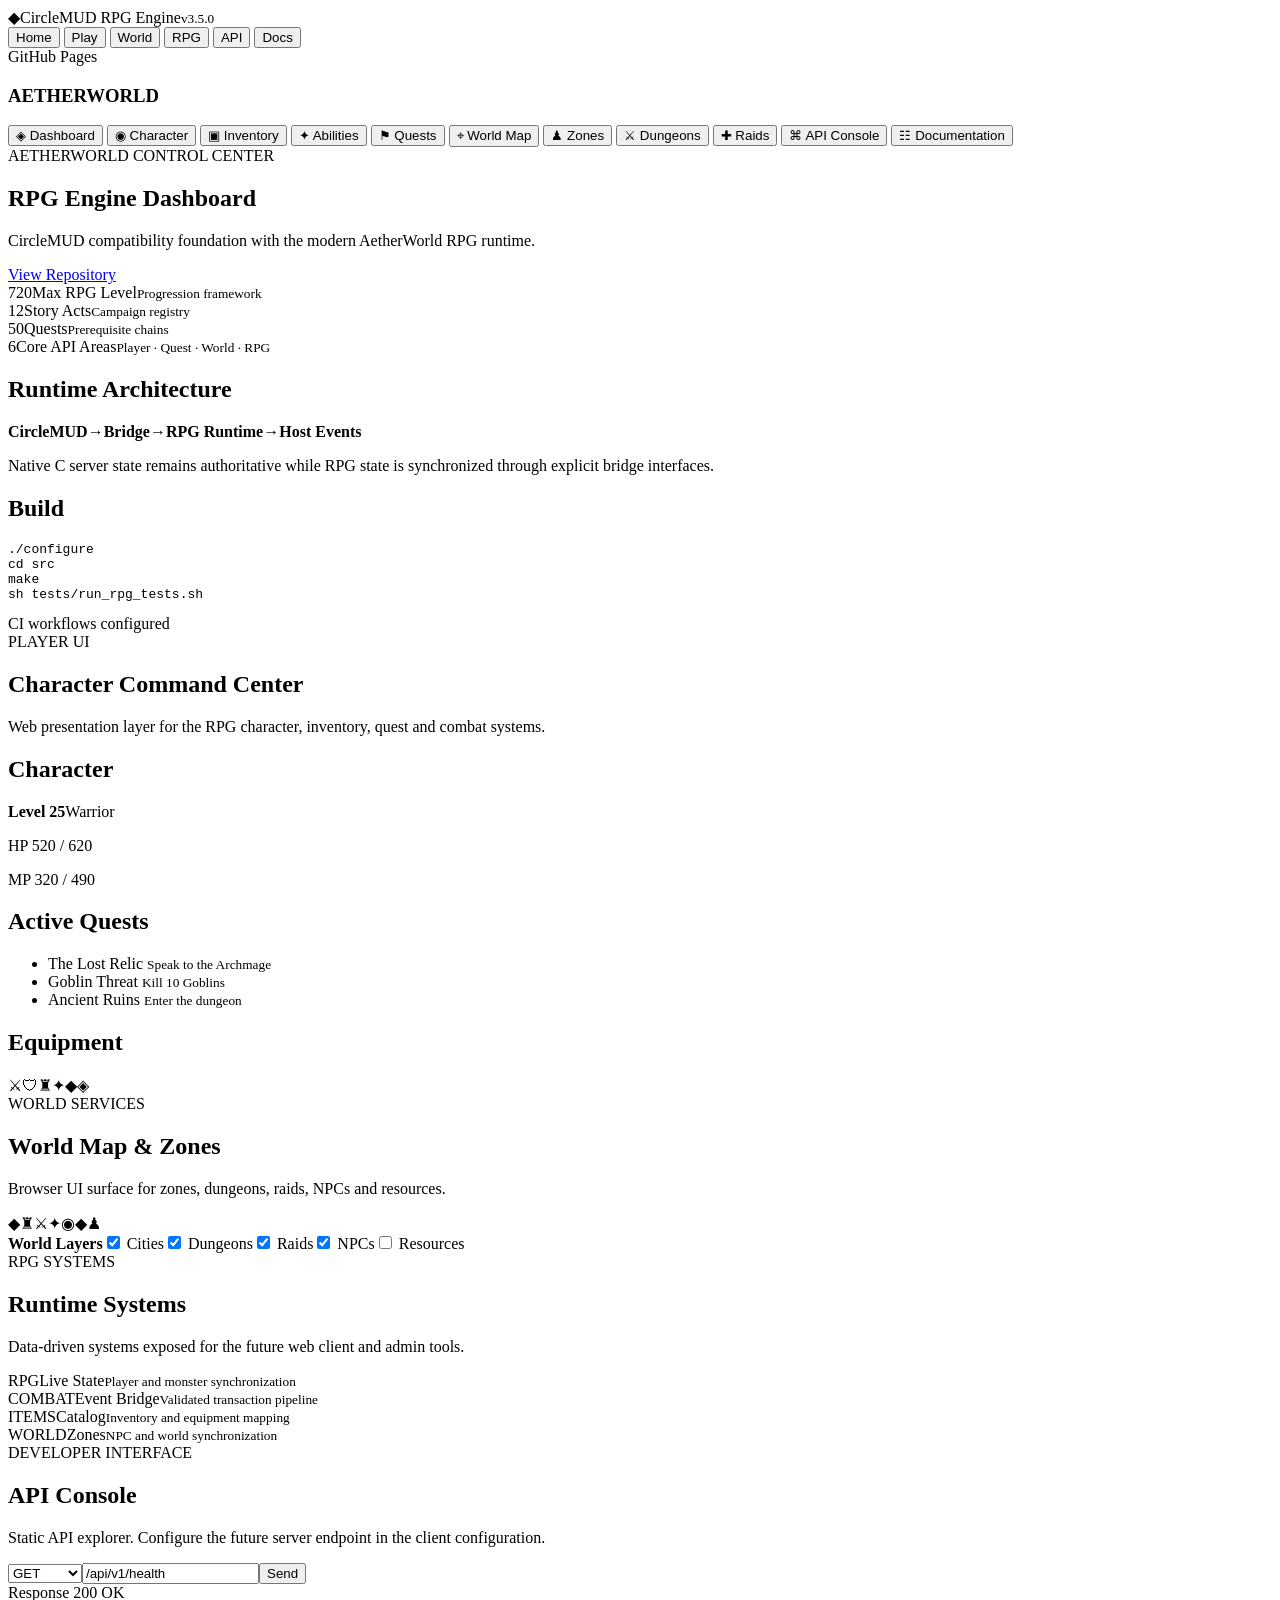
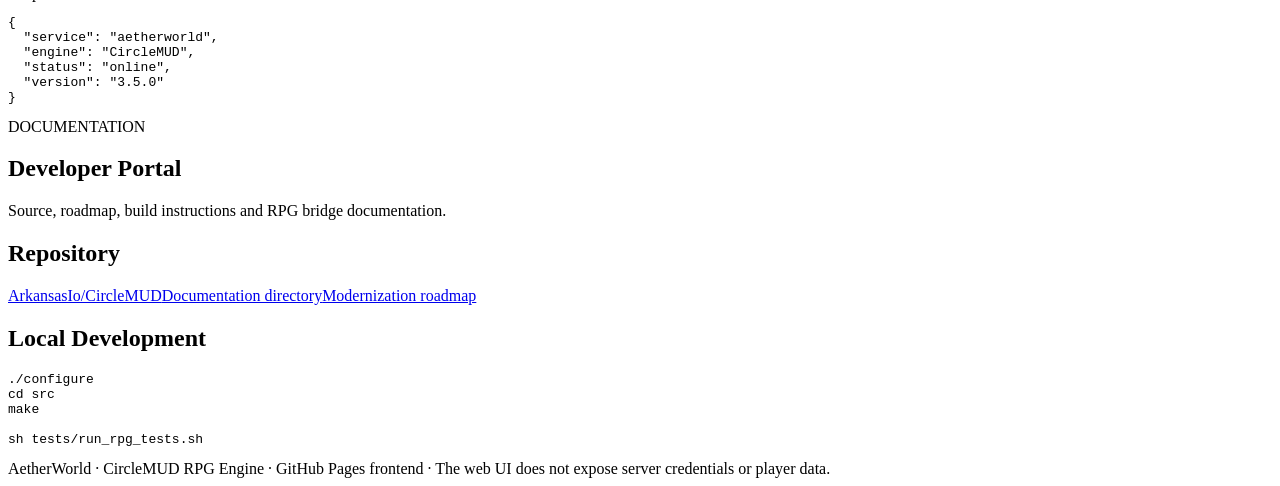
==== docs/site/index.html @ 9a48eed9 "Add AetherWorld GitHub Pages dashboard" ====
<!doctype html>
<html lang="en">
<head>
  <meta charset="utf-8">
  <meta name="viewport" content="width=device-width,initial-scale=1">
  <meta name="description" content="AetherWorld CircleMUD RPG engine dashboard and API documentation.">
  <title>AetherWorld | CircleMUD RPG Engine</title>
  <link rel="stylesheet" href="styles.css">
</head>
<body>
  <header class="topbar">
    <div class="brand"><span class="brand-mark">◆</span><span>CircleMUD RPG Engine</span><small>v3.5.0</small></div>
    <nav>
      <button class="nav active" data-view="dashboard">Home</button>
      <button class="nav" data-view="play">Play</button>
      <button class="nav" data-view="world">World</button>
      <button class="nav" data-view="rpg">RPG</button>
      <button class="nav" data-view="api">API</button>
      <button class="nav" data-view="docs">Docs</button>
    </nav>
    <div class="status"><i></i> GitHub Pages</div>
  </header>

  <main class="shell">
    <aside class="sidebar">
      <h3>AETHERWORLD</h3>
      <button class="side active" data-view="dashboard">◈ Dashboard</button>
      <button class="side" data-view="play">◉ Character</button>
      <button class="side" data-view="play">▣ Inventory</button>
      <button class="side" data-view="rpg">✦ Abilities</button>
      <button class="side" data-view="play">⚑ Quests</button>
      <button class="side" data-view="world">⌖ World Map</button>
      <button class="side" data-view="world">♟ Zones</button>
      <button class="side" data-view="rpg">⚔ Dungeons</button>
      <button class="side" data-view="rpg">✚ Raids</button>
      <button class="side" data-view="api">⌘ API Console</button>
      <button class="side" data-view="docs">☷ Documentation</button>
    </aside>

    <section class="content">
      <div id="dashboard" class="view active-view">
        <div class="hero"><div><span class="eyebrow">AETHERWORLD CONTROL CENTER</span><h1>RPG Engine Dashboard</h1><p>CircleMUD compatibility foundation with the modern AetherWorld RPG runtime.</p></div><a class="button" href="https://github.com/ArkansasIo/CircleMUD">View Repository</a></div>
        <div class="cards">
          <article><span class="metric">720</span><span>Max RPG Level</span><small>Progression framework</small></article>
          <article><span class="metric">12</span><span>Story Acts</span><small>Campaign registry</small></article>
          <article><span class="metric">50</span><span>Quests</span><small>Prerequisite chains</small></article>
          <article><span class="metric">6</span><span>Core API Areas</span><small>Player · Quest · World · RPG</small></article>
        </div>
        <div class="grid2">
          <section class="panel"><h2>Runtime Architecture</h2><div class="flow"><b>CircleMUD</b><span>→</span><b>Bridge</b><span>→</span><b>RPG Runtime</b><span>→</span><b>Host Events</b></div><p>Native C server state remains authoritative while RPG state is synchronized through explicit bridge interfaces.</p></section>
          <section class="panel"><h2>Build</h2><pre>./configure
cd src
make
sh tests/run_rpg_tests.sh</pre><div class="badge">CI workflows configured</div></section>
        </div>
      </div>

      <div id="play" class="view"><div class="hero compact"><div><span class="eyebrow">PLAYER UI</span><h1>Character Command Center</h1><p>Web presentation layer for the RPG character, inventory, quest and combat systems.</p></div></div><div class="grid3"><section class="panel"><h2>Character</h2><div class="stat"><b>Level 25</b><span>Warrior</span></div><div class="bar hp"><span style="width:84%"></span></div><p>HP 520 / 620</p><div class="bar mp"><span style="width:65%"></span></div><p>MP 320 / 490</p></section><section class="panel"><h2>Active Quests</h2><ul class="list"><li>The Lost Relic <small>Speak to the Archmage</small></li><li>Goblin Threat <small>Kill 10 Goblins</small></li><li>Ancient Ruins <small>Enter the dungeon</small></li></ul></section><section class="panel"><h2>Equipment</h2><div class="slots"><span>⚔</span><span>🛡</span><span>♜</span><span>✦</span><span>◆</span><span>◈</span></div></section></div></div>

      <div id="world" class="view"><div class="hero compact"><div><span class="eyebrow">WORLD SERVICES</span><h1>World Map & Zones</h1><p>Browser UI surface for zones, dungeons, raids, NPCs and resources.</p></div></div><section class="panel map"><div class="map-art"><span>◆</span><span>♜</span><span>⚔</span><span>✦</span><span>◉</span><span>◆</span><span>♟</span></div><div class="legend"><b>World Layers</b><label><input type="checkbox" checked> Cities</label><label><input type="checkbox" checked> Dungeons</label><label><input type="checkbox" checked> Raids</label><label><input type="checkbox" checked> NPCs</label><label><input type="checkbox"> Resources</label></div></section></div>

      <div id="rpg" class="view"><div class="hero compact"><div><span class="eyebrow">RPG SYSTEMS</span><h1>Runtime Systems</h1><p>Data-driven systems exposed for the future web client and admin tools.</p></div></div><div class="cards"><article><span class="metric">RPG</span><span>Live State</span><small>Player and monster synchronization</small></article><article><span class="metric">COMBAT</span><span>Event Bridge</span><small>Validated transaction pipeline</small></article><article><span class="metric">ITEMS</span><span>Catalog</span><small>Inventory and equipment mapping</small></article><article><span class="metric">WORLD</span><span>Zones</span><small>NPC and world synchronization</small></article></div></div>

      <div id="api" class="view"><div class="hero compact"><div><span class="eyebrow">DEVELOPER INTERFACE</span><h1>API Console</h1><p>Static API explorer. Configure the future server endpoint in the client configuration.</p></div></div><section class="panel api-console"><div class="request"><select id="method"><option>GET</option><option>POST</option><option>PUT</option><option>DELETE</option></select><input id="endpoint" value="/api/v1/health"><button id="send">Send</button></div><div class="response"><div class="response-head">Response <span id="status">200 OK</span></div><pre id="responseBody">{
  "service": "aetherworld",
  "engine": "CircleMUD",
  "status": "online",
  "version": "3.5.0"
}</pre></div></section></div>

      <div id="docs" class="view"><div class="hero compact"><div><span class="eyebrow">DOCUMENTATION</span><h1>Developer Portal</h1><p>Source, roadmap, build instructions and RPG bridge documentation.</p></div></div><div class="grid2"><section class="panel"><h2>Repository</h2><a href="https://github.com/ArkansasIo/CircleMUD">ArkansasIo/CircleMUD</a><a href="https://github.com/ArkansasIo/CircleMUD/tree/master/docs">Documentation directory</a><a href="https://github.com/ArkansasIo/CircleMUD/blob/master/docs/ROADMAP.md">Modernization roadmap</a></section><section class="panel"><h2>Local Development</h2><pre>./configure
cd src
make

sh tests/run_rpg_tests.sh</pre></section></div></div>
    </section>
  </main>
  <footer>AetherWorld · CircleMUD RPG Engine · GitHub Pages frontend · The web UI does not expose server credentials or player data.</footer>
  <script src="app.js"></script>
</body>
</html>
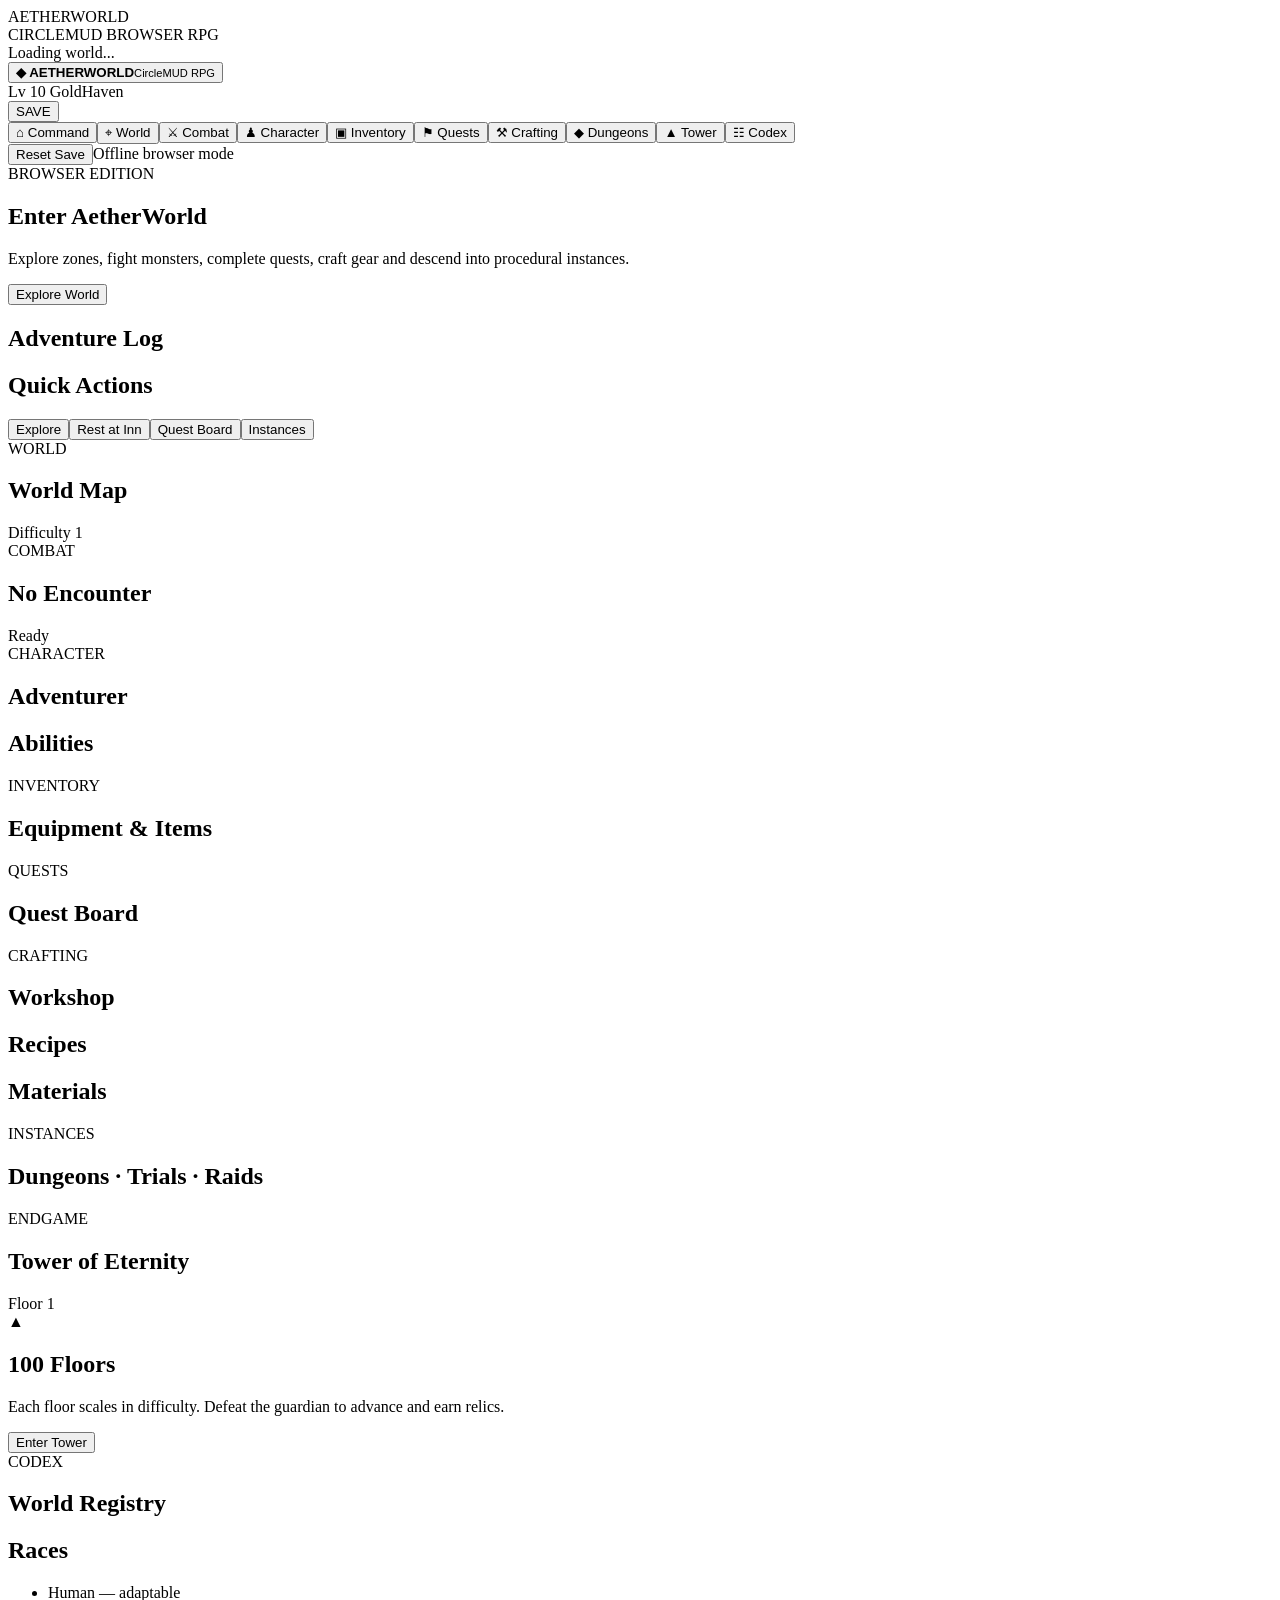
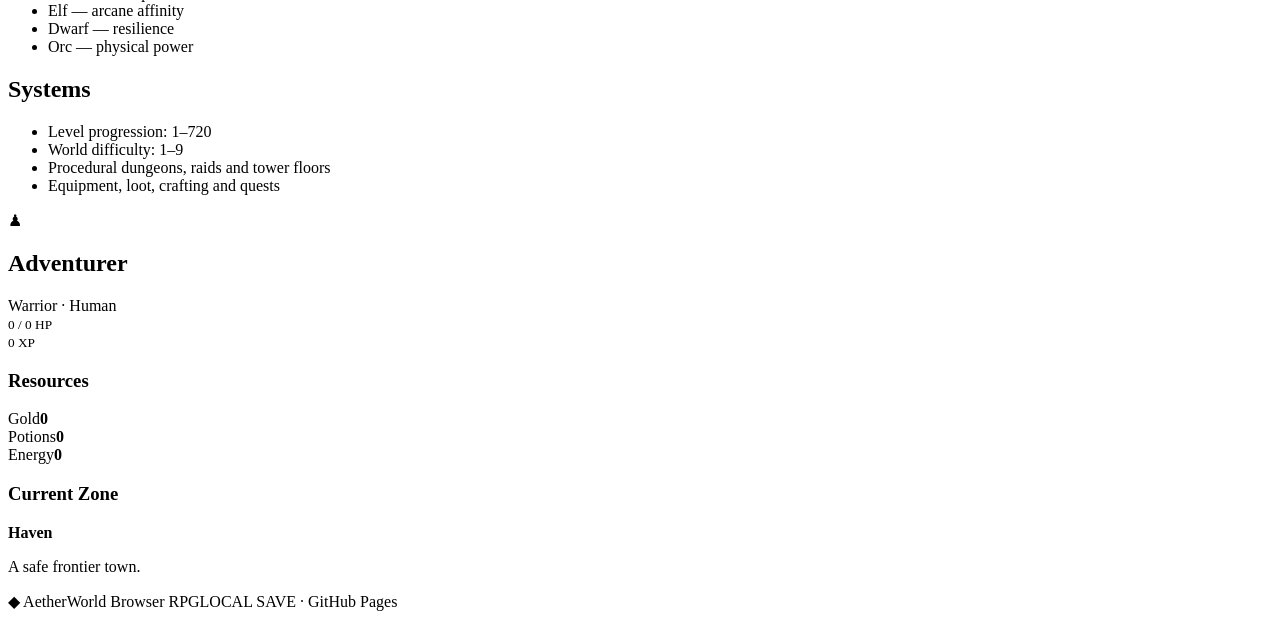
==== commit a430e5eb: "build: replace Pages shell with playable browser RPG" ====
--- a/docs/site/index.html
+++ b/docs/site/index.html
@@ -1,81 +1,37 @@
 <!doctype html>
 <html lang="en">
 <head>
-  <meta charset="utf-8">
-  <meta name="viewport" content="width=device-width,initial-scale=1">
-  <meta name="description" content="AetherWorld CircleMUD RPG engine dashboard and API documentation.">
-  <title>AetherWorld | CircleMUD RPG Engine</title>
-  <link rel="stylesheet" href="styles.css">
+<meta charset="utf-8">
+<meta name="viewport" content="width=device-width,initial-scale=1,viewport-fit=cover">
+<meta name="description" content="AetherWorld — playable browser RPG edition of the CircleMUD project.">
+<title>AetherWorld — CircleMUD Browser RPG</title>
+<link rel="stylesheet" href="game.css">
 </head>
 <body>
-  <header class="topbar">
-    <div class="brand"><span class="brand-mark">◆</span><span>CircleMUD RPG Engine</span><small>v3.5.0</small></div>
-    <nav>
-      <button class="nav active" data-view="dashboard">Home</button>
-      <button class="nav" data-view="play">Play</button>
-      <button class="nav" data-view="world">World</button>
-      <button class="nav" data-view="rpg">RPG</button>
-      <button class="nav" data-view="api">API</button>
-      <button class="nav" data-view="docs">Docs</button>
-    </nav>
-    <div class="status"><i></i> GitHub Pages</div>
-  </header>
-
-  <main class="shell">
-    <aside class="sidebar">
-      <h3>AETHERWORLD</h3>
-      <button class="side active" data-view="dashboard">◈ Dashboard</button>
-      <button class="side" data-view="play">◉ Character</button>
-      <button class="side" data-view="play">▣ Inventory</button>
-      <button class="side" data-view="rpg">✦ Abilities</button>
-      <button class="side" data-view="play">⚑ Quests</button>
-      <button class="side" data-view="world">⌖ World Map</button>
-      <button class="side" data-view="world">♟ Zones</button>
-      <button class="side" data-view="rpg">⚔ Dungeons</button>
-      <button class="side" data-view="rpg">✚ Raids</button>
-      <button class="side" data-view="api">⌘ API Console</button>
-      <button class="side" data-view="docs">☷ Documentation</button>
-    </aside>
-
-    <section class="content">
-      <div id="dashboard" class="view active-view">
-        <div class="hero"><div><span class="eyebrow">AETHERWORLD CONTROL CENTER</span><h1>RPG Engine Dashboard</h1><p>CircleMUD compatibility foundation with the modern AetherWorld RPG runtime.</p></div><a class="button" href="https://github.com/ArkansasIo/CircleMUD">View Repository</a></div>
-        <div class="cards">
-          <article><span class="metric">720</span><span>Max RPG Level</span><small>Progression framework</small></article>
-          <article><span class="metric">12</span><span>Story Acts</span><small>Campaign registry</small></article>
-          <article><span class="metric">50</span><span>Quests</span><small>Prerequisite chains</small></article>
-          <article><span class="metric">6</span><span>Core API Areas</span><small>Player · Quest · World · RPG</small></article>
-        </div>
-        <div class="grid2">
-          <section class="panel"><h2>Runtime Architecture</h2><div class="flow"><b>CircleMUD</b><span>→</span><b>Bridge</b><span>→</span><b>RPG Runtime</b><span>→</span><b>Host Events</b></div><p>Native C server state remains authoritative while RPG state is synchronized through explicit bridge interfaces.</p></section>
-          <section class="panel"><h2>Build</h2><pre>./configure
-cd src
-make
-sh tests/run_rpg_tests.sh</pre><div class="badge">CI workflows configured</div></section>
-        </div>
-      </div>
-
-      <div id="play" class="view"><div class="hero compact"><div><span class="eyebrow">PLAYER UI</span><h1>Character Command Center</h1><p>Web presentation layer for the RPG character, inventory, quest and combat systems.</p></div></div><div class="grid3"><section class="panel"><h2>Character</h2><div class="stat"><b>Level 25</b><span>Warrior</span></div><div class="bar hp"><span style="width:84%"></span></div><p>HP 520 / 620</p><div class="bar mp"><span style="width:65%"></span></div><p>MP 320 / 490</p></section><section class="panel"><h2>Active Quests</h2><ul class="list"><li>The Lost Relic <small>Speak to the Archmage</small></li><li>Goblin Threat <small>Kill 10 Goblins</small></li><li>Ancient Ruins <small>Enter the dungeon</small></li></ul></section><section class="panel"><h2>Equipment</h2><div class="slots"><span>⚔</span><span>🛡</span><span>♜</span><span>✦</span><span>◆</span><span>◈</span></div></section></div></div>
-
-      <div id="world" class="view"><div class="hero compact"><div><span class="eyebrow">WORLD SERVICES</span><h1>World Map & Zones</h1><p>Browser UI surface for zones, dungeons, raids, NPCs and resources.</p></div></div><section class="panel map"><div class="map-art"><span>◆</span><span>♜</span><span>⚔</span><span>✦</span><span>◉</span><span>◆</span><span>♟</span></div><div class="legend"><b>World Layers</b><label><input type="checkbox" checked> Cities</label><label><input type="checkbox" checked> Dungeons</label><label><input type="checkbox" checked> Raids</label><label><input type="checkbox" checked> NPCs</label><label><input type="checkbox"> Resources</label></div></section></div>
-
-      <div id="rpg" class="view"><div class="hero compact"><div><span class="eyebrow">RPG SYSTEMS</span><h1>Runtime Systems</h1><p>Data-driven systems exposed for the future web client and admin tools.</p></div></div><div class="cards"><article><span class="metric">RPG</span><span>Live State</span><small>Player and monster synchronization</small></article><article><span class="metric">COMBAT</span><span>Event Bridge</span><small>Validated transaction pipeline</small></article><article><span class="metric">ITEMS</span><span>Catalog</span><small>Inventory and equipment mapping</small></article><article><span class="metric">WORLD</span><span>Zones</span><small>NPC and world synchronization</small></article></div></div>
-
-      <div id="api" class="view"><div class="hero compact"><div><span class="eyebrow">DEVELOPER INTERFACE</span><h1>API Console</h1><p>Static API explorer. Configure the future server endpoint in the client configuration.</p></div></div><section class="panel api-console"><div class="request"><select id="method"><option>GET</option><option>POST</option><option>PUT</option><option>DELETE</option></select><input id="endpoint" value="/api/v1/health"><button id="send">Send</button></div><div class="response"><div class="response-head">Response <span id="status">200 OK</span></div><pre id="responseBody">{
-  "service": "aetherworld",
-  "engine": "CircleMUD",
-  "status": "online",
-  "version": "3.5.0"
-}</pre></div></section></div>
-
-      <div id="docs" class="view"><div class="hero compact"><div><span class="eyebrow">DOCUMENTATION</span><h1>Developer Portal</h1><p>Source, roadmap, build instructions and RPG bridge documentation.</p></div></div><div class="grid2"><section class="panel"><h2>Repository</h2><a href="https://github.com/ArkansasIo/CircleMUD">ArkansasIo/CircleMUD</a><a href="https://github.com/ArkansasIo/CircleMUD/tree/master/docs">Documentation directory</a><a href="https://github.com/ArkansasIo/CircleMUD/blob/master/docs/ROADMAP.md">Modernization roadmap</a></section><section class="panel"><h2>Local Development</h2><pre>./configure
-cd src
-make
-
-sh tests/run_rpg_tests.sh</pre></section></div></div>
-    </section>
-  </main>
-  <footer>AetherWorld · CircleMUD RPG Engine · GitHub Pages frontend · The web UI does not expose server credentials or player data.</footer>
-  <script src="app.js"></script>
+<div id="boot" class="boot"><div class="boot-card"><div class="logo">AETHERWORLD</div><div class="sub">CIRCLEMUD BROWSER RPG</div><div class="boot-bar"><span id="boot-progress"></span></div><div id="boot-text">Loading world...</div></div></div>
+<div id="game" class="game hidden">
+<header class="topbar"><button class="brand" data-screen="home"><b>◆ AETHERWORLD</b><small>CircleMUD RPG</small></button><div class="topstats"><span id="top-level">Lv 1</span><span id="top-gold">0 Gold</span><span id="top-zone">Haven</span></div><button id="save-btn" class="small-btn">SAVE</button></header>
+<div class="layout">
+<aside class="sidebar">
+<button data-screen="home">⌂ Command</button><button data-screen="world">⌖ World</button><button data-screen="combat">⚔ Combat</button><button data-screen="character">♟ Character</button><button data-screen="inventory">▣ Inventory</button><button data-screen="quests">⚑ Quests</button><button data-screen="craft">⚒ Crafting</button><button data-screen="dungeons">◆ Dungeons</button><button data-screen="tower">▲ Tower</button><button data-screen="codex">☷ Codex</button>
+<div class="sidebar-foot"><button id="reset-btn" class="danger">Reset Save</button><span>Offline browser mode</span></div>
+</aside>
+<main class="main">
+<section id="home" class="screen active"><div class="hero"><div><span class="eyebrow">BROWSER EDITION</span><h1>Enter AetherWorld</h1><p>Explore zones, fight monsters, complete quests, craft gear and descend into procedural instances.</p></div><button class="primary" data-action="explore">Explore World</button></div><div class="grid four" id="home-cards"></div><div class="grid two"><article class="panel"><h2>Adventure Log</h2><div id="log" class="log"></div></article><article class="panel"><h2>Quick Actions</h2><div class="actions"><button data-action="explore">Explore</button><button data-action="heal">Rest at Inn</button><button data-screen="quests">Quest Board</button><button data-screen="dungeons">Instances</button></div></article></div></section>
+<section id="world" class="screen"><div class="section-head"><div><span class="eyebrow">WORLD</span><h1>World Map</h1></div><span id="world-difficulty" class="pill">Difficulty 1</span></div><div id="world-map" class="world-map"></div><div class="grid three" id="zone-list"></div></section>
+<section id="combat" class="screen"><div class="section-head"><div><span class="eyebrow">COMBAT</span><h1 id="combat-title">No Encounter</h1></div><span id="combat-state" class="pill">Ready</span></div><div id="combat-panel" class="combat-panel"></div></section>
+<section id="character" class="screen"><div class="section-head"><div><span class="eyebrow">CHARACTER</span><h1 id="char-name">Adventurer</h1></div></div><div class="grid three" id="character-stats"></div><div class="panel"><h2>Abilities</h2><div id="abilities" class="ability-grid"></div></div></section>
+<section id="inventory" class="screen"><div class="section-head"><div><span class="eyebrow">INVENTORY</span><h1>Equipment & Items</h1></div><span id="inventory-count" class="pill"></span></div><div id="equipment" class="equipment"></div><div id="inventory-grid" class="item-grid"></div></section>
+<section id="quests" class="screen"><div class="section-head"><div><span class="eyebrow">QUESTS</span><h1>Quest Board</h1></div></div><div id="quest-list" class="quest-list"></div></section>
+<section id="craft" class="screen"><div class="section-head"><div><span class="eyebrow">CRAFTING</span><h1>Workshop</h1></div></div><div class="grid two"><div class="panel"><h2>Recipes</h2><div id="recipe-list" class="recipe-list"></div></div><div class="panel"><h2>Materials</h2><div id="materials"></div></div></div></section>
+<section id="dungeons" class="screen"><div class="section-head"><div><span class="eyebrow">INSTANCES</span><h1>Dungeons · Trials · Raids</h1></div></div><div class="grid three" id="instance-list"></div></section>
+<section id="tower" class="screen"><div class="section-head"><div><span class="eyebrow">ENDGAME</span><h1>Tower of Eternity</h1></div><span class="pill" id="tower-floor">Floor 1</span></div><div class="tower-hero"><div><div class="tower-mark">▲</div><h2>100 Floors</h2><p>Each floor scales in difficulty. Defeat the guardian to advance and earn relics.</p></div><button class="primary" data-action="tower">Enter Tower</button></div><div id="tower-rewards" class="grid four"></div></section>
+<section id="codex" class="screen"><div class="section-head"><div><span class="eyebrow">CODEX</span><h1>World Registry</h1></div></div><div class="grid two"><article class="panel"><h2>Races</h2><ul class="clean"><li>Human — adaptable</li><li>Elf — arcane affinity</li><li>Dwarf — resilience</li><li>Orc — physical power</li></ul></article><article class="panel"><h2>Systems</h2><ul class="clean"><li>Level progression: 1–720</li><li>World difficulty: 1–9</li><li>Procedural dungeons, raids and tower floors</li><li>Equipment, loot, crafting and quests</li></ul></article></div></section>
+</main>
+<aside class="rightbar"><div class="panel player-card"><div class="avatar">♟</div><h2 id="side-name">Adventurer</h2><div id="side-class">Warrior · Human</div><div class="bar hp"><span id="hp-bar"></span></div><small id="hp-text">0 / 0 HP</small><div class="bar xp"><span id="xp-bar"></span></div><small id="xp-text">0 XP</small></div><div class="panel"><h3>Resources</h3><div class="resource"><span>Gold</span><b id="side-gold">0</b></div><div class="resource"><span>Potions</span><b id="side-potions">0</b></div><div class="resource"><span>Energy</span><b id="side-energy">0</b></div></div><div class="panel"><h3>Current Zone</h3><b id="side-zone">Haven</b><p id="side-zone-desc">A safe frontier town.</p></div></aside>
+</div>
+<footer class="footer"><span>◆ AetherWorld Browser RPG</span><span id="connection">LOCAL SAVE · GitHub Pages</span></footer>
+</div>
+<script src="game.js"></script>
 </body>
 </html>
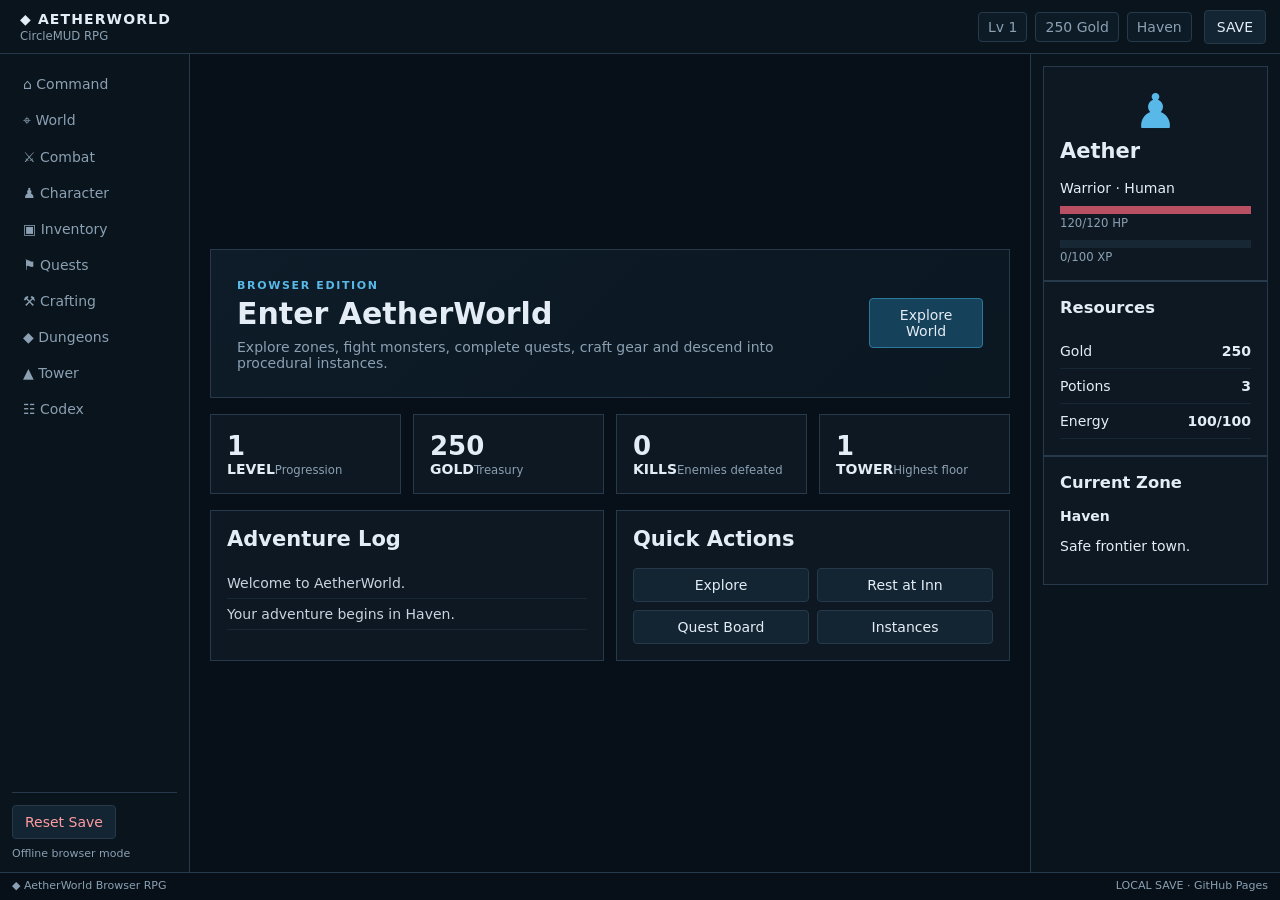
==== commit f47b7a3d: "fix: use corrected browser game runtime" ====
--- a/docs/site/index.html
+++ b/docs/site/index.html
@@ -12,26 +12,23 @@
 <div id="game" class="game hidden">
 <header class="topbar"><button class="brand" data-screen="home"><b>◆ AETHERWORLD</b><small>CircleMUD RPG</small></button><div class="topstats"><span id="top-level">Lv 1</span><span id="top-gold">0 Gold</span><span id="top-zone">Haven</span></div><button id="save-btn" class="small-btn">SAVE</button></header>
 <div class="layout">
-<aside class="sidebar">
-<button data-screen="home">⌂ Command</button><button data-screen="world">⌖ World</button><button data-screen="combat">⚔ Combat</button><button data-screen="character">♟ Character</button><button data-screen="inventory">▣ Inventory</button><button data-screen="quests">⚑ Quests</button><button data-screen="craft">⚒ Crafting</button><button data-screen="dungeons">◆ Dungeons</button><button data-screen="tower">▲ Tower</button><button data-screen="codex">☷ Codex</button>
-<div class="sidebar-foot"><button id="reset-btn" class="danger">Reset Save</button><span>Offline browser mode</span></div>
-</aside>
+<aside class="sidebar"><button data-screen="home">⌂ Command</button><button data-screen="world">⌖ World</button><button data-screen="combat">⚔ Combat</button><button data-screen="character">♟ Character</button><button data-screen="inventory">▣ Inventory</button><button data-screen="quests">⚑ Quests</button><button data-screen="craft">⚒ Crafting</button><button data-screen="dungeons">◆ Dungeons</button><button data-screen="tower">▲ Tower</button><button data-screen="codex">☷ Codex</button><div class="sidebar-foot"><button id="reset-btn" class="danger">Reset Save</button><span>Offline browser mode</span></div></aside>
 <main class="main">
 <section id="home" class="screen active"><div class="hero"><div><span class="eyebrow">BROWSER EDITION</span><h1>Enter AetherWorld</h1><p>Explore zones, fight monsters, complete quests, craft gear and descend into procedural instances.</p></div><button class="primary" data-action="explore">Explore World</button></div><div class="grid four" id="home-cards"></div><div class="grid two"><article class="panel"><h2>Adventure Log</h2><div id="log" class="log"></div></article><article class="panel"><h2>Quick Actions</h2><div class="actions"><button data-action="explore">Explore</button><button data-action="heal">Rest at Inn</button><button data-screen="quests">Quest Board</button><button data-screen="dungeons">Instances</button></div></article></div></section>
-<section id="world" class="screen"><div class="section-head"><div><span class="eyebrow">WORLD</span><h1>World Map</h1></div><span id="world-difficulty" class="pill">Difficulty 1</span></div><div id="world-map" class="world-map"></div><div class="grid three" id="zone-list"></div></section>
-<section id="combat" class="screen"><div class="section-head"><div><span class="eyebrow">COMBAT</span><h1 id="combat-title">No Encounter</h1></div><span id="combat-state" class="pill">Ready</span></div><div id="combat-panel" class="combat-panel"></div></section>
+<section id="world" class="screen"><div class="section-head"><div><span class="eyebrow">WORLD</span><h1>World Map</h1></div><span class="pill">Difficulty 1–9</span></div><div id="world-map" class="world-map"></div><div class="grid three" id="zone-list"></div></section>
+<section id="combat" class="screen"><div class="section-head"><div><span class="eyebrow">COMBAT</span><h1>Encounter</h1></div><span class="pill">Turn Combat</span></div><div id="combat-panel" class="combat-panel"></div></section>
 <section id="character" class="screen"><div class="section-head"><div><span class="eyebrow">CHARACTER</span><h1 id="char-name">Adventurer</h1></div></div><div class="grid three" id="character-stats"></div><div class="panel"><h2>Abilities</h2><div id="abilities" class="ability-grid"></div></div></section>
 <section id="inventory" class="screen"><div class="section-head"><div><span class="eyebrow">INVENTORY</span><h1>Equipment & Items</h1></div><span id="inventory-count" class="pill"></span></div><div id="equipment" class="equipment"></div><div id="inventory-grid" class="item-grid"></div></section>
 <section id="quests" class="screen"><div class="section-head"><div><span class="eyebrow">QUESTS</span><h1>Quest Board</h1></div></div><div id="quest-list" class="quest-list"></div></section>
 <section id="craft" class="screen"><div class="section-head"><div><span class="eyebrow">CRAFTING</span><h1>Workshop</h1></div></div><div class="grid two"><div class="panel"><h2>Recipes</h2><div id="recipe-list" class="recipe-list"></div></div><div class="panel"><h2>Materials</h2><div id="materials"></div></div></div></section>
 <section id="dungeons" class="screen"><div class="section-head"><div><span class="eyebrow">INSTANCES</span><h1>Dungeons · Trials · Raids</h1></div></div><div class="grid three" id="instance-list"></div></section>
-<section id="tower" class="screen"><div class="section-head"><div><span class="eyebrow">ENDGAME</span><h1>Tower of Eternity</h1></div><span class="pill" id="tower-floor">Floor 1</span></div><div class="tower-hero"><div><div class="tower-mark">▲</div><h2>100 Floors</h2><p>Each floor scales in difficulty. Defeat the guardian to advance and earn relics.</p></div><button class="primary" data-action="tower">Enter Tower</button></div><div id="tower-rewards" class="grid four"></div></section>
+<section id="tower" class="screen"><div class="section-head"><div><span class="eyebrow">ENDGAME</span><h1>Tower of Eternity</h1></div><span class="pill" id="tower-floor">Floor 1</span></div><div class="tower-hero"><div><div class="tower-mark">▲</div><h2>100 Floors</h2><p>Each floor scales in difficulty. Defeat the guardian to advance.</p></div><button class="primary" data-action="tower">Enter Tower</button></div><div id="tower-rewards" class="grid four"></div></section>
 <section id="codex" class="screen"><div class="section-head"><div><span class="eyebrow">CODEX</span><h1>World Registry</h1></div></div><div class="grid two"><article class="panel"><h2>Races</h2><ul class="clean"><li>Human — adaptable</li><li>Elf — arcane affinity</li><li>Dwarf — resilience</li><li>Orc — physical power</li></ul></article><article class="panel"><h2>Systems</h2><ul class="clean"><li>Level progression: 1–720</li><li>World difficulty: 1–9</li><li>Procedural dungeons, raids and tower floors</li><li>Equipment, loot, crafting and quests</li></ul></article></div></section>
 </main>
 <aside class="rightbar"><div class="panel player-card"><div class="avatar">♟</div><h2 id="side-name">Adventurer</h2><div id="side-class">Warrior · Human</div><div class="bar hp"><span id="hp-bar"></span></div><small id="hp-text">0 / 0 HP</small><div class="bar xp"><span id="xp-bar"></span></div><small id="xp-text">0 XP</small></div><div class="panel"><h3>Resources</h3><div class="resource"><span>Gold</span><b id="side-gold">0</b></div><div class="resource"><span>Potions</span><b id="side-potions">0</b></div><div class="resource"><span>Energy</span><b id="side-energy">0</b></div></div><div class="panel"><h3>Current Zone</h3><b id="side-zone">Haven</b><p id="side-zone-desc">A safe frontier town.</p></div></aside>
 </div>
 <footer class="footer"><span>◆ AetherWorld Browser RPG</span><span id="connection">LOCAL SAVE · GitHub Pages</span></footer>
 </div>
-<script src="game.js"></script>
+<script src="game-core.js"></script>
 </body>
 </html>
--- a/docs/site/game.css
+++ b/docs/site/game.css
@@ -0,0 +1 @@
+:root{color-scheme:dark;--bg:#071018;--panel:#0d1822;--panel2:#111f2b;--line:#263a4b;--text:#e4edf5;--muted:#8ba0b2;--accent:#58b9e8;--accent2:#7ee0bd;--danger:#e36d72;--gold:#e4bd68}*{box-sizing:border-box}html,body{margin:0;background:var(--bg);color:var(--text);font:14px Inter,system-ui,-apple-system,Segoe UI,sans-serif}body{min-height:100vh}.hidden{display:none!important}.boot{position:fixed;inset:0;z-index:20;display:grid;place-items:center;background:#050a0e}.boot-card{width:min(520px,90vw);padding:34px;background:var(--panel);border:1px solid var(--line);box-shadow:0 30px 100px #0009}.logo{font-size:34px;font-weight:800;letter-spacing:.08em}.sub{margin:5px 0 28px;color:var(--muted);letter-spacing:.16em}.boot-bar,.bar{height:8px;background:#172733;overflow:hidden}.boot-bar span{display:block;width:0;height:100%;background:var(--accent);transition:width .2s}.boot-card #boot-text{margin-top:12px;color:var(--muted)}button{font:inherit;color:inherit;cursor:pointer}button:focus-visible{outline:2px solid var(--accent);outline-offset:2px}.game{min-height:100vh}.topbar{height:54px;display:flex;align-items:center;padding:0 14px;border-bottom:1px solid var(--line);background:#09141d;position:sticky;top:0;z-index:5}.brand{border:0;background:none;text-align:left}.brand b{display:block;letter-spacing:.08em}.brand small{color:var(--muted)}.topstats{display:flex;gap:8px;margin-left:auto;margin-right:12px}.topstats span,.pill{border:1px solid var(--line);padding:6px 9px;border-radius:4px;background:#0d1b26;color:var(--muted)}.small-btn,.primary,.actions button,.danger{border:1px solid var(--line);background:#132432;padding:8px 12px;border-radius:4px}.primary{background:#16415a;border-color:#2b789d}.danger{color:#ff9b9f}.layout{display:grid;grid-template-columns:190px minmax(0,1fr) 250px;min-height:calc(100vh - 82px)}.sidebar,.rightbar{background:#09141d;padding:12px}.sidebar{border-right:1px solid var(--line);display:flex;flex-direction:column}.sidebar>button{border:0;background:none;text-align:left;padding:10px 11px;color:var(--muted);border-radius:4px}.sidebar>button:hover,.sidebar>button.active{background:#122533;color:var(--text)}.sidebar-foot{margin-top:auto;border-top:1px solid var(--line);padding-top:12px}.sidebar-foot span{display:block;margin-top:8px;font-size:11px;color:var(--muted)}.main{padding:20px;max-width:1200px;width:100%;margin:auto}.rightbar{border-left:1px solid var(--line)}.screen{display:none}.active{color:var(--text)}.screen.active{display:block}.hero,.section-head,.tower-hero{border:1px solid var(--line);background:linear-gradient(135deg,#0d1c28,#0b1721);padding:26px;margin-bottom:16px;display:flex;align-items:center;justify-content:space-between;gap:18px}.hero h1,.section-head h1{margin:4px 0 8px;font-size:30px}.hero p,.section-head p{margin:0;color:var(--muted);max-width:680px}.eyebrow{font-size:11px;color:var(--accent);letter-spacing:.15em;font-weight:700}.grid{display:grid;gap:12px;margin-bottom:16px}.grid.four{grid-template-columns:repeat(4,1fr)}.grid.three{grid-template-columns:repeat(3,1fr)}.grid.two{grid-template-columns:repeat(2,1fr)}.panel,.card{border:1px solid var(--line);background:var(--panel);padding:16px}.panel h2,.panel h3{margin-top:0}.metric{font-size:26px;font-weight:800;display:block}.card small,.panel small{color:var(--muted)}.log{max-height:250px;overflow:auto}.log div{padding:7px 0;border-bottom:1px solid #172733;color:#c7d4df}.actions{display:grid;grid-template-columns:1fr 1fr;gap:8px}.world-map{height:360px;border:1px solid var(--line);background:radial-gradient(circle at 50% 50%,#17384b 0,#0b1b27 42%,#061018 75%);position:relative;overflow:hidden;margin-bottom:14px}.world-map:before{content:"";position:absolute;inset:0;background-image:linear-gradient(#ffffff06 1px,transparent 1px),linear-gradient(90deg,#ffffff06 1px,transparent 1px);background-size:40px 40px}.map-node{position:absolute;border:1px solid var(--accent);background:#102a39;border-radius:50%;width:74px;height:74px;display:grid;place-items:center;text-align:center;font-size:11px;z-index:1}.map-node.current{box-shadow:0 0 0 4px #58b9e822,0 0 28px #58b9e844}.zone-card h3{margin:0 0 4px}.zone-card p{color:var(--muted);min-height:38px}.zone-card button{width:100%}.combat-panel{display:grid;grid-template-columns:1fr 1fr;gap:16px}.combatant{border:1px solid var(--line);background:var(--panel);padding:20px}.combatant h2{margin-top:0}.combat-actions{display:flex;flex-wrap:wrap;gap:8px;margin-top:16px}.combat-actions button{border:1px solid var(--line);background:#132432;padding:10px 14px;border-radius:4px}.bar{margin-top:10px}.bar span{display:block;height:100%;transition:width .25s}.hp span{background:#b84f62}.xp span{background:var(--accent)}.equipment{display:grid;grid-template-columns:repeat(6,1fr);gap:8px;margin-bottom:16px}.slot{border:1px dashed var(--line);min-height:80px;padding:8px;text-align:center;background:#0a151e}.slot b{display:block;margin-top:8px;font-size:11px}.item-grid{display:grid;grid-template-columns:repeat(4,1fr);gap:10px}.item{border:1px solid var(--line);background:var(--panel);padding:12px;min-height:120px}.item .icon{font-size:24px}.item h3{font-size:14px;margin:7px 0}.item p{font-size:12px;color:var(--muted)}.item button,.quest button,.recipe button,.instance button{width:100%;padding:8px;background:#132432;border:1px solid var(--line);border-radius:4px}.quest-list{display:grid;gap:10px}.quest{border:1px solid var(--line);background:var(--panel);padding:16px;display:grid;grid-template-columns:1fr auto;gap:12px}.quest h3{margin:0}.quest p{color:var(--muted);margin:6px 0}.quest.complete{border-color:#3d806d}.recipe-list{display:grid;gap:8px}.recipe{display:flex;justify-content:space-between;align-items:center;border:1px solid var(--line);padding:10px;background:#0a151e}.resource{display:flex;justify-content:space-between;padding:9px 0;border-bottom:1px solid #172733}.instance{border:1px solid var(--line);background:var(--panel);padding:16px}.instance h3{margin-top:0}.instance p{color:var(--muted);min-height:42px}.tower-hero{min-height:220px}.tower-mark{font-size:60px;color:var(--accent)}.clean{padding-left:18px;line-height:2;color:var(--muted)}.ability-grid{display:grid;grid-template-columns:repeat(3,1fr);gap:10px}.ability{border:1px solid var(--line);padding:12px;background:#0a151e}.footer{height:28px;border-top:1px solid var(--line);background:#071018;color:var(--muted);display:flex;justify-content:space-between;padding:6px 12px;font-size:11px}.avatar{font-size:48px;text-align:center;color:var(--accent)}@media(max-width:1000px){.layout{grid-template-columns:170px minmax(0,1fr)}.rightbar{display:none}.grid.four{grid-template-columns:repeat(2,1fr)}.item-grid{grid-template-columns:repeat(3,1fr)}}@media(max-width:700px){.topstats{display:none}.layout{display:block}.sidebar{position:sticky;top:54px;z-index:4;display:grid;grid-template-columns:repeat(5,1fr);border-right:0;border-bottom:1px solid var(--line);padding:4px}.sidebar>button{font-size:10px;text-align:center;padding:8px 2px}.sidebar-foot{display:none}.main{padding:10px}.hero,.section-head,.tower-hero{padding:18px;display:block}.hero .primary,.tower-hero .primary{margin-top:14px}.grid.two,.grid.three,.grid.four,.combat-panel{grid-template-columns:1fr}.item-grid{grid-template-columns:repeat(2,1fr)}.equipment{grid-template-columns:repeat(3,1fr)}.quest{grid-template-columns:1fr}.footer{position:static}.world-map{height:280px}.map-node{width:62px;height:62px}}
